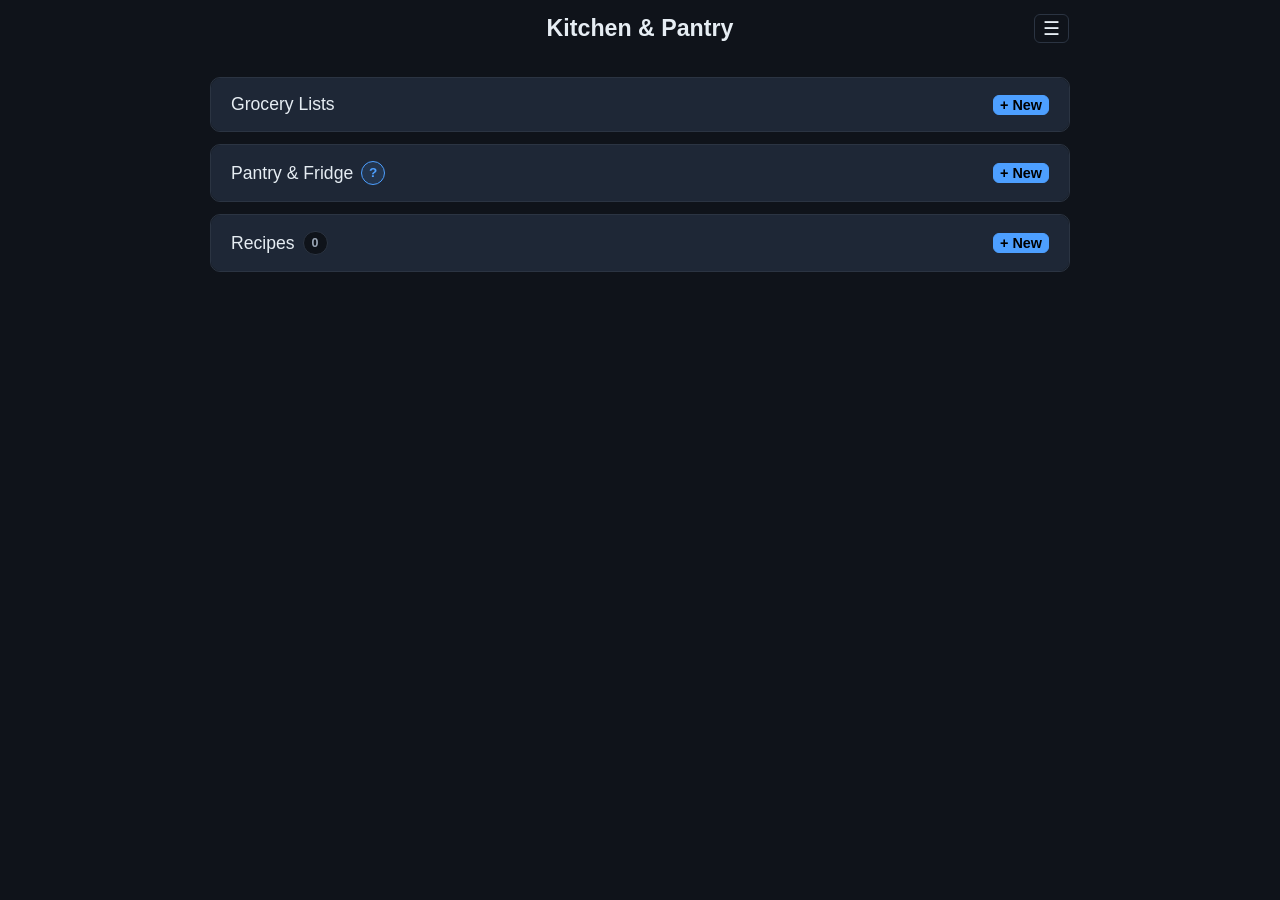
==== src/index.html @ dc0a0d73 "latest" ====
<!doctype html>
<html lang="en">
<head>
  <meta charset="utf-8" />
  <meta name="viewport" content="width=device-width, initial-scale=1" />
  <title>Kitchen & Pantry</title>
  <link rel="icon" type="image/svg+xml" href="./assets/icon-192.svg" />
  <link rel="apple-touch-icon" href="./assets/icon-192.svg" />
  <link rel="stylesheet" href="./styles.css?v=2026-06-21-20-28" />
</head>
<body>
  <div id="app-root" class="app-root">
    <header class="app-header">
      <div class="header-container">
        <h1 class="app-title">Kitchen & Pantry</h1>
        <div class="header-menu">
          <button
            type="button"
            class="header-menu-button"
            id="menu-button"
            title="Menu"
            aria-label="Open menu"
            aria-haspopup="true"
            aria-expanded="false"
            aria-controls="header-menu-list"
          >&#9776;</button>
          <div class="header-menu-list" id="header-menu-list" role="menu" hidden>
            <button type="button" class="header-menu-item" id="menu-install-button" role="menuitem">Install App</button>
            <button type="button" class="header-menu-item" id="menu-about-button" role="menuitem">About</button>
            <button type="button" class="header-menu-item" id="menu-uom-button" role="menuitem">Units of Measure</button>
            <button type="button" class="header-menu-item" id="menu-settings-button" role="menuitem">Settings</button>
          </div>
        </div>
      </div>
    </header>

    <nav class="tab-nav" aria-label="Primary">
      <div id="main-tabs" class="tab-list" role="tablist" aria-label="Kitchen and Pantry Sections"></div>
    </nav>

    <main class="page-main" id="page-main">
      <section id="main-content" class="main-content" aria-live="polite"></section>
      <section id="settings-content" class="settings-content" aria-live="polite"></section>
    </main>
  </div>

  <template id="main-tab-template">
    <button type="button" class="tab-button" role="tab" aria-selected="false">
      <span class="tab-label"></span>
      <span class="tab-inline-action" aria-hidden="true"></span>
    </button>
  </template>

  <template id="main-content-shell-template">
    <section class="content-shell" role="region">
      <div class="empty-state-card">
        <p class="empty-state-text"></p>
      </div>
      <div class="record-list" data-record-list></div>
    </section>
  </template>

  <template id="list-record-row-template">
    <button type="button" class="record-row">
      <span class="record-name"></span>
    </button>
  </template>

  <template id="detail-shell-template">
    <section class="detail-shell" role="region">
      <div class="detail-header">
        <button type="button" class="detail-back-button">&#8592; Home</button>
        <h2 class="detail-title"></h2>
        <div class="detail-actions"></div>
      </div>
      <div class="detail-item-list" data-detail-item-list></div>
      <div class="empty-state-card">
        <p class="empty-state-text"></p>
      </div>
    </section>
  </template>

  <template id="detail-item-row-template">
    <div class="detail-item-row">
      <span class="detail-item-qty-pill"></span>
      <div class="detail-item-content">
        <div class="detail-item-name"></div>
        <div class="detail-item-meta"></div>
      </div>
      <div class="detail-item-actions"></div>
    </div>
  </template>

  <template id="settings-toggle-template">
    <div class="settings-toggle-row">
      <label class="settings-toggle-label"></label>
      <button type="button" class="settings-toggle-switch settings-toggle-switch--off" role="switch" aria-checked="false"></button>
    </div>
  </template>

  <template id="modal-template">
    <div class="modal-overlay">
      <div class="modal-card" role="dialog" aria-modal="true">
        <div class="modal-footer">
          <button type="button" class="modal-button modal-button--secondary modal-cancel-button">Cancel</button>
          <h2 class="modal-title"></h2>
          <button type="button" class="modal-button modal-confirm-button"></button>
        </div>
        <div class="modal-body"></div>
      </div>
    </div>
  </template>

  <script src="./shared/ids.js?v=2026-06-21-20-28"></script>
  <script src="./shared/settings.js?v=2026-06-21-20-28"></script>
  <script src="./data/stores.js?v=2026-06-21-20-28"></script>
  <script src="./data/db.js?v=2026-06-21-20-28"></script>
  <script src="./ui/ui.js?v=2026-06-21-20-28"></script>
  <script src="./features/items/items-service.js?v=2026-06-21-20-28"></script>
  <script src="./features/categories/categories-service.js?v=2026-06-21-20-28"></script>
  <script src="./shared/item-discovery.js?v=2026-06-21-20-28"></script>
  <script src="./shared/item-entry-rules.js?v=2026-06-21-20-28"></script>
  <script src="./features/lists/lists-service.js?v=2026-06-21-20-28"></script>
  <script src="./features/lists/lists-page.js?v=2026-06-21-20-28"></script>
  <script src="./features/templates/templates-service.js?v=2026-06-21-20-28"></script>
  <script src="./features/templates/templates-page.js?v=2026-06-21-20-28"></script>
  <script src="./features/recipes/recipes-service.js?v=2026-06-21-20-28"></script>
  <script src="./features/recipes/recipes-page.js?v=2026-06-21-20-28"></script>
  <script src="./features/uom/uom-page.js?v=2026-06-21-20-28"></script>
  <script src="./features/settings/settings-page.js?v=2026-06-21-20-28"></script>
  <script src="./features/main/main-page.js?v=2026-06-21-20-28"></script>
  <script src="./app-router.js?v=2026-06-21-20-28"></script>
  <script src="./app-init.js?v=2026-06-21-20-28"></script>
  <script src="./main.js?v=2026-06-21-20-28"></script>
</body>
</html>
---- src/styles.css ----
:root {
  --color-bg: #0f131a;
  --color-surface: #171d26;
  --color-surface-hover: #1e2736;
  --color-surface-light: #1e2736;
  --color-surface-light-hover: #2b374d;
  --color-border: #2b3442;
  --color-text: #e6edf3;
  --color-muted: #9aa6b5;
  --color-disabled: #4f545b;
  --color-brand: #4d9fff;
  --color-brand-strong: #2e85ea;
  --shadow-soft: 0 1px 2px rgba(0, 0, 0, 0.35);
}

:root[data-theme="spring"] {
  --color-bg: #f1f9ec;
  --color-surface: #ffffff;
  --color-surface-hover: #eef7e7;
  --color-surface-light: #e9f3e1;
  --color-surface-light-hover: #dceccb;
  --color-border: #bdd6b0;
  --color-text: #21301f;
  --color-muted: #5c7558;
  --color-disabled: #8aa084;
  --color-brand: #79be6e;
  --color-brand-strong: #5ea653;
}

:root[data-theme="summer"] {
  --color-bg: #fff6df;
  --color-surface: #fffdf6;
  --color-surface-hover: #fff3cf;
  --color-surface-light: #ffefc3;
  --color-surface-light-hover: #ffe4a1;
  --color-border: #e5c993;
  --color-text: #2f250b;
  --color-muted: #76633a;
  --color-disabled: #a19170;
  --color-brand: #f6bb34;
  --color-brand-strong: #e49e00;
}

:root[data-theme="autumn"] {
  --color-bg: #25180f;
  --color-surface: #382418;
  --color-surface-hover: #4a2f20;
  --color-surface-light: #4f301f;
  --color-surface-light-hover: #66412a;
  --color-border: #7e583f;
  --color-text: #f3e3d1;
  --color-muted: #c4ab95;
  --color-disabled: #8f7663;
  --color-brand: #f28f3d;
  --color-brand-strong: #e67a20;
}

:root[data-theme="winter"] {
  --color-bg: #0f1a26;
  --color-surface: #162434;
  --color-surface-hover: #1d2f45;
  --color-surface-light: #22364d;
  --color-surface-light-hover: #2e4866;
  --color-border: #46627f;
  --color-text: #e7f2ff;
  --color-muted: #acc3dd;
  --color-disabled: #6f85a0;
  --color-brand: #7fc8ff;
  --color-brand-strong: #58afea;
}

* {
  box-sizing: border-box;
}

html,
body {
  margin: 0;
  padding: 0;
  min-height: 100%;
}

body {
  background: var(--color-bg);
  color: var(--color-text);
  font-family: "Segoe UI", Tahoma, Geneva, Verdana, sans-serif;
}

.app-root {
  min-height: 100vh;
}

.app-header {
  position: sticky;
  top: 0;
  z-index: 30;
  display: flex;
  justify-content: center;
  background: var(--color-bg);
  padding: 0.875rem 1.25rem;
}

.header-container {
  width: 100%;
  max-width: 900px;
  display: grid;
  grid-template-columns: 1fr auto 1fr;
  align-items: center;
}

.app-title {
  grid-column: 2;
  justify-self: center;
  margin: 0;
  font-size: 1.45rem;
  line-height: 1.2;
}

.header-menu {
  grid-column: 3;
  justify-self: end;
  position: relative;
  margin-right: 1.3rem;
}

.header-menu-button {
  background: transparent;
  border: 1px solid var(--color-border);
  color: var(--color-text);
  font-size: 1.2rem;
  line-height: 1;
  padding: 0.25rem 0.5rem;
  cursor: pointer;
  border-radius: 0.375rem;
}

.header-menu-button:hover {
  border-color: var(--color-brand);
}

.header-menu-button:focus-visible {
  outline: 2px solid var(--color-brand);
  outline-offset: 2px;
}

.header-menu-list {
  position: absolute;
  right: 0;
  top: calc(100% + 0.5rem);
  min-width: 10rem;
  padding: 0.375rem;
  border: 1px solid var(--color-border);
  border-radius: 0.5rem;
  background: var(--color-surface-light);
  box-shadow: 0 8px 24px rgba(0, 0, 0, 0.35);
  z-index: 40;
}

.header-menu-item {
  width: 100%;
  text-align: left;
  background: transparent;
  border: 1px solid transparent;
  color: var(--color-text);
  padding: 0.5rem 0.625rem;
  border-radius: 0.375rem;
  font-size: 0.92rem;
  cursor: pointer;
}

.header-menu-item:hover {
  background: var(--color-surface-light-hover);
  border-color: var(--color-border);
}

.header-menu-item:focus-visible {
  outline: 2px solid var(--color-brand);
  outline-offset: 1px;
}

.header-menu-item[aria-disabled="true"],
.header-menu-item:disabled {
  color: var(--color-disabled);
  cursor: not-allowed;
  opacity: 0.8;
}

.header-menu-item[aria-disabled="true"]:hover,
.header-menu-item:disabled:hover {
  background: transparent;
  border-color: transparent;
}

.tab-nav {
  position: sticky;
  top: 3.625rem;
  z-index: 20;
  background: var(--color-bg);
}

.tab-list {
  display: flex;
  justify-content: center;
  gap: 0.5rem;
  padding: 0.625rem 1.25rem 0 1.25rem;
  overflow-x: auto;
}

.tab-button {
  border: transparent;
  background: transparent;
  color: var(--color-muted);
  display: inline-flex;
  align-items: baseline;
  gap: 0.625rem;
  padding: 0.5rem 0.5rem 0.875rem 0.5rem;
  font-size: 0.95rem;
  cursor: pointer;
  white-space: nowrap;
}

.tab-label {
  font-weight: 500;
}

.tab-inline-action {
  display: inline;
  color: #000000;
  background: var(--color-brand);
  border: 1px solid var(--color-brand);
  border-radius: 999px;
  padding: 2px 0.5rem;
  font-size: 0.88rem;
  font-weight: 600;
  line-height: 1.2;
}

.tab-inline-action[aria-disabled="true"] {
  color: var(--color-disabled);
  background: transparent;
  border-color: var(--color-border);
  cursor: not-allowed;
  pointer-events: none;
}

.tab-button[aria-selected="true"] {
    border-bottom: solid 2px;
    border-color: var(--color-muted);
    border-top-left-radius: .5em;
    border-top-right-radius: .5rem;
}

.tab-button:focus-visible {
  outline: 2px solid var(--color-brand);
  outline-offset: 2px;
}

.page-main {
  max-width: 900px;
  margin: 0 auto;
  padding: 1.25rem;
}

.main-content {
  display: none;
}

.main-content.active {
  display: block;
}

.content-shell {
  display: grid;
  gap: 0;
}

.empty-state-card {
  margin-top: 0.5rem;
  border: 1px solid var(--color-border);
  border-radius: 0.625rem;
  padding: 1.125rem;
}

.empty-state-text {
  margin: 0;
  color: var(--color-text);
}

.record-list {
  display: grid;
}

.record-row {
  display: flex;
  align-items: center;
  justify-content: space-between;
  gap: 0.75rem;
  width: 100%;
  border: 1px solid var(--color-border);
  border-radius: 0.625rem;
  padding: 0.75rem 0.875rem;
  background: transparent;
  color: var(--color-text);
  font-family: inherit;
  font-size: 1rem;
  text-align: left;
  cursor: pointer;
}

.record-row:hover {
  border-color: var(--color-brand);
}

.record-row:focus-visible {
  outline: 2px solid var(--color-brand);
  outline-offset: 2px;
}

.record-name {
  font-weight: 500;
}

.record-actions {
  display: flex;
  align-items: center;
  gap: 0.5rem;
}

.record-action-button {
  display: inline-flex;
  align-items: center;
  justify-content: center;
  min-height: 2rem;
  border: 1px solid transparent;
  background: transparent;
  color: var(--color-brand);
  border-radius: 0.5rem;
  padding: 0.3125rem 0.625rem;
  font-size: 0.85rem;
  cursor: pointer;
}

.record-action-button:hover {
  border-color: var(--color-brand);
}

.record-action-button--danger {
  color: #e74c3c;
  border-color: #e74c3c;
}

.record-action-button--danger:hover {
  border-color: #c0392b;
  color: #c0392b;
}

/* Detail view */

.detail-shell {
  display: grid;
  gap: 0;
}

.detail-item-list {
  display: grid;
  gap: 0;
}

.detail-item-row {
  display: flex;
  align-items: center;
  gap: 0.75rem;
  border-top: 1px solid var(--color-border);
  padding: 0.625rem 0;
}

.detail-item-row:first-child {
  border-top: none;
}

.detail-item-row--toggleable {
  cursor: pointer;
}

.detail-item-row--crossed {
  background: rgba(231, 76, 60, 0.12);
}

.detail-item-content {
  min-width: 0;
  flex: 1;
}

.detail-item-name {
  font-weight: 500;
}

.detail-item-optional-label {
  color: var(--color-muted);
  font-weight: 400;
}

.detail-item-meta {
  margin-top: 0.25rem;
  color: var(--color-muted);
  font-size: 0.85rem;
}

.template-item-usage-pills {
  display: flex;
  flex-wrap: wrap;
  gap: 0.375rem;
  margin-top: 0.5rem;
}

.template-item-usage-pill {
  display: inline-flex;
  align-items: center;
  padding: 2px 0.5rem;
  border-radius: 999px;
  border: 1px solid var(--color-border);
  background: rgba(77, 159, 255, 0.12);
  color: #b8d5ff;
  font-size: 0.78rem;
  line-height: 1.2;
}

.template-detail-item-row--with-usage {
  row-gap: 0;
}

.template-detail-item-row {
  display: grid;
  grid-template-columns: minmax(0, 1fr) auto;
  column-gap: 0.75rem;
  align-items: center;
}

.template-detail-item-main {
  display: grid;
  grid-template-columns: auto minmax(0, 1fr);
  column-gap: 0.7rem;
  row-gap: 0.4rem;
  min-width: 0;
  align-items: center;
}

.template-detail-item-main .detail-item-qty-pill {
  grid-column: 1;
  grid-row: 1;
}

.template-detail-item-main .detail-item-content {
  grid-column: 2;
  grid-row: 1;
  min-width: 0;
}

.template-detail-item-main .template-item-usage-pills {
  grid-column: 1 / span 2;
  grid-row: 2;
  margin-top: 0;
}

.template-detail-item-row .detail-item-actions {
  grid-column: 2;
  justify-self: end;
  align-self: center;
}

.detail-item-actions {
  display: flex;
  align-items: center;
  gap: 0.5rem;
}

.detail-item-qty-pill {
  display: inline-flex;
  align-items: center;
  justify-content: center;
  min-width: 1.75rem;
  max-width: 6rem;
  padding: 2px 0.5rem;
  border-radius: 999px;
  border: 1px solid var(--color-border);
  background: var(--color-bg);
  color: var(--color-muted);
  font-size: 0.82rem;
  font-weight: 600;
  line-height: 1.2;
  flex-shrink: 0;
  white-space: nowrap;
  overflow: hidden;
  text-overflow: ellipsis;
}

.detail-header {
  display: flex;
  align-items: center;
  gap: 0.75rem;
  padding: 0.25rem 0 1rem 0;
  position: sticky;
  top: 3.25rem;
  background: var(--color-bg);
  z-index: 10;
}

.detail-back-button {
  background: transparent;
  border: none;
  color: var(--color-brand);
  font-size: 0.95rem;
  font-family: inherit;
  cursor: pointer;
  padding: 0.25rem 0;
  flex-shrink: 0;
}

.detail-back-button:hover {
  color: var(--color-brand-strong);
}

.detail-back-button:focus-visible {
  outline: 2px solid var(--color-brand);
  outline-offset: 2px;
}

.detail-title {
  flex: 1;
  margin: 0;
  font-size: 1.1rem;
  font-weight: 600;
  color: var(--color-text);
}

.detail-actions {
  display: flex;
  align-items: center;
  gap: 0.5rem;
}

.detail-add-button {
  display: inline-flex;
  align-items: center;
  justify-content: center;
  min-height: 2rem;
  font-size: 0.9rem;
  padding: 0.375rem 0.75rem;
}

.detail-overflow-menu {
  position: relative;
}

.detail-overflow-trigger {
  display: inline-flex;
  align-items: center;
  justify-content: center;
  min-height: 2rem;
  min-width: 2.625rem;
  text-align: center;
  padding-left: 0.625rem;
  padding-right: 0.625rem;
}

.detail-overflow-dots {
  display: inline-block;
  font-size: 1.2rem;
  font-weight: 700;
  line-height: 1;
  margin-top: -.64rem;
}

.detail-overflow-list {
  position: absolute;
  right: 0;
  top: calc(100% + 0.375rem);
  display: grid;
  min-width: 10rem;
  background: var(--color-surface);
  border: 1px solid var(--color-border);
  border-radius: 0.5rem;
  box-shadow: var(--shadow-soft);
  overflow: hidden;
  z-index: 5;
}

.detail-overflow-list.detail-overflow-list--up {
  top: auto;
  bottom: calc(100% + 0.375rem);
}

.detail-overflow-list[hidden] {
  display: none !important;
}

.detail-overflow-item {
  border: none;
  border-bottom: 1px solid var(--color-border);
  background: transparent;
  color: var(--color-text);
  padding: 0.625rem 0.75rem;
  text-align: left;
  font-size: 0.9rem;
  cursor: pointer;
}

.detail-overflow-item:last-child {
  border-bottom: none;
}

.detail-overflow-item:hover {
  background: rgba(77, 159, 255, 0.08);
}

.detail-overflow-item--danger {
  color: #e74c3c;
}

.detail-overflow-item:disabled {
  opacity: 0.4;
  cursor: default;
}

.detail-overflow-qty-row {
  display: flex;
  align-items: center;
  justify-content: space-between;
  padding: 0.375rem 0.5rem;
  border-bottom: 1px solid var(--color-border);
  gap: 0.25rem;
}

.detail-overflow-qty-btn {
  border: 1px solid var(--color-border);
  background: transparent;
  color: var(--color-text);
  width: 1.75rem;
  height: 1.75rem;
  border-radius: 0.375rem;
  font-size: 1.1rem;
  line-height: 1;
  cursor: pointer;
  display: flex;
  align-items: center;
  justify-content: center;
  flex-shrink: 0;
}

.detail-overflow-qty-btn:hover {
  background: rgba(77, 159, 255, 0.08);
}

.detail-overflow-qty-display {
  font-size: 0.9rem;
  color: var(--color-text);
  min-width: 1.75rem;
  text-align: center;
}

.detail-item-overflow-menu {
  position: relative;
}

.detail-item-overflow-trigger {
  display: inline-flex;
  align-items: center;
  justify-content: center;
  min-height: 0;
  min-width: 2.25rem;
  padding: 0 0.5rem;
}

.detail-item-overflow-dots {
  display: inline-block;
  font-size: 1.1rem;
  font-weight: 700;
  line-height: 1;
  margin-top: -.4rem;
}

.detail-item-overflow-menu .detail-overflow-list {
  right: 0;
  top: calc(100% + 0.375rem);
}

.detail-item-overflow-menu .detail-overflow-list.detail-overflow-list--up {
  top: auto;
  bottom: calc(100% + 0.375rem);
}

.crossed-off-section {
  margin-top: 1.125rem;
  border-top: 1px solid var(--color-border);
  padding-top: 0.75rem;
}

.crossed-off-header {
  display: flex;
  align-items: center;
  justify-content: space-between;
  gap: 0.625rem;
  margin-bottom: 0.375rem;
  background: rgba(231, 76, 60, 0.08);
  border-radius: 0.5rem;
  padding: 0.375rem 0.625rem;
}

.crossed-off-title {
  margin: 0;
  font-size: 0.95rem;
  font-weight: 600;
  color: #e59a93;
}

.crossed-off-menu .detail-overflow-list {
  right: 0;
  top: calc(100% + 0.375rem);
}

.crossed-off-empty {
  margin: 0;
  padding: 0.5rem 0;
  color: var(--color-muted);
  font-size: 0.9rem;
}

.crossed-off-action-button {
  padding: 0.25rem 0.625rem;
  margin-left: auto;
  border: 1px solid var(--color-border);
  background-color: var(--color-button-bg);
  color: var(--color-text);
  font-size: 0.85rem;
  font-weight: 500;
  cursor: pointer;
  border-radius: 0.25rem;
  transition: background-color 0.2s, color 0.2s;
  white-space: nowrap;
}

.crossed-off-action-button:hover {
  background-color: var(--color-button-hover-bg);
  color: var(--color-button-hover-text);
}

.crossed-off-action-button:disabled,
.crossed-off-action-button[aria-disabled="true"] {
  opacity: 0.55;
  cursor: not-allowed;
}

.crossed-off-action-button:disabled:hover,
.crossed-off-action-button[aria-disabled="true"]:hover {
  background-color: var(--color-button-bg);
  color: var(--color-text);
}

.crossed-off-action-delete:hover {
  background-color: #e59a93;
  color: #fff;
}

.recipe-ingredients-section,
.recipe-instructions-section {
  margin-top: 0.625rem;
  padding-top: 0.75rem;
}

.recipe-ingredients-header,
.recipe-instructions-header {
  display: flex;
  align-items: center;
  justify-content: space-between;
  gap: 0.625rem;
  margin-bottom: 0.5rem;
}

.recipe-ingredients-title,
.recipe-instructions-title {
  margin: 0;
  font-size: 1rem;
  font-weight: 600;
  color: var(--color-text);
}

.recipe-accordion-card {
  margin: 2px 0 1rem 0;
  border: 1px solid var(--color-border);
  border-radius: 0.625rem;
  background: var(--color-surface);
  overflow: visible;
}

.recipe-accordion-header {
  display: flex;
  align-items: center;
  justify-content: space-between;
  gap: 0.75rem;
  width: 100%;
  border: 0;
  background: var(--color-surface-light);
  color: var(--color-text);
  padding: 0.875rem 1rem;
  cursor: pointer;
  text-align: left;
  transition: background-color 0.2s ease;
  border-radius: 0.625rem;
}

.recipe-accordion-header.tags {
  padding: 0.65rem .75rem;
  cursor: default;
}

.recipe-accordion-header-actions {
  margin-left: auto;
  display: inline-flex;
  align-items: center;
  gap: 0.5rem;
}

.recipe-accordion-header:hover {
  background: var(--color-surface-light-hover);
}

.recipe-accordion-header:focus-visible {
  outline: 2px solid var(--color-brand);
  outline-offset: -2px;
}

.recipe-accordion-title {
  display: inline-flex;
  align-items: center;
}

.recipe-accordion-title {
  font-size: 1rem;
  font-weight: 600;
  color: var(--color-text);
}

.recipe-accordion-content {
  display: none;
  gap: 0.875rem;
  padding: 0.875rem 1rem;
}

.recipe-accordion-content.is-expanded {
  display: grid;
}

.recipe-version-select,
.recipe-version-save-button,
.recipe-version-secondary-button {
  border: 1px solid var(--color-border);
  background: var(--color-bg);
  color: var(--color-text);
  border-radius: 0.5rem;
  padding: 0.375rem 0.625rem;
  font-size: 0.86rem;
  cursor: pointer;
}

.recipe-version-select {
  min-width: 11.25rem;
}

.recipe-version-save-button,
.recipe-version-secondary-button {
  display: inline-flex;
  align-items: center;
  gap: 0.5rem;
}

.recipe-version-save-button:hover,
.recipe-version-secondary-button:hover,
.recipe-version-select:hover {
  border-color: var(--color-brand);
}

.recipe-version-note-section {
  display: grid;
  gap: 0.5rem;
}

.recipe-version-note-input {
  width: 100%;
  min-height: 6.5rem;
  resize: vertical;
  border: 1px solid var(--color-border);
  border-radius: 0.625rem;
  padding: 0.625rem 0.75rem;
  background: var(--color-bg);
  color: var(--color-text);
  font-size: 0.92rem;
  line-height: 1.4;
}

.recipe-version-name-input {
  width: 100%;
  border: 1px solid var(--color-border);
  border-radius: 0.5rem;
  padding: 0.5625rem 0.75rem;
  background: var(--color-bg);
  color: var(--color-text);
  font-size: 0.92rem;
  font-family: inherit;
  line-height: 1.4;
}

.recipe-version-name-input:focus {
  outline: none;
  border-color: var(--color-brand);
}

.recipe-version-name-input::placeholder {
  color: var(--color-muted);
}

.recipe-version-clone-row {
  display: flex;
  align-items: center;
  gap: 0.625rem;
  flex-wrap: wrap;
}

.recipe-version-delete-button {
  margin-left: auto;
  color: #e74c3c;
  border-color: #e74c3c;
}

.recipe-version-delete-button:hover {
  color: #c0392b;
  border-color: #c0392b;
}

.recipe-version-save-actions {
  margin-left: auto;
  display: inline-flex;
  align-items: center;
  gap: 0.625rem;
}

.recipe-version-save-status {
  color: var(--color-muted);
  font-size: 0.85rem;
  font-weight: 600;
}

.recipe-version-save-status.is-dirty {
  color: var(--color-brand-strong);
}

.recipe-description-readonly {
  margin: 0;
  color: var(--color-text);
  font-size: 0.92rem;
  line-height: 1.4;
}



.modal-inline-info {
  display: flex;
  align-items: center;
  gap: 0.5rem;
}

.modal-inline-info-text {
  margin: 0;
}

.modal-checklist {
  display: grid;
  border: 1px solid var(--color-border);
  border-radius: 0.5rem;
  overflow-y: auto;
  max-height: 13.125rem;
}

.modal-checklist-row {
  display: flex;
  align-items: center;
  gap: 0.625rem;
  padding: 0.5625rem 0.75rem;
  cursor: pointer;
  transition: background-color 0.15s;
}

.modal-checklist-row:hover {
  background: var(--color-surface-light-hover);
}

.modal-checklist-row:not(:last-child) {
  border-bottom: 1px solid var(--color-border);
}

.modal-checklist-checkbox {
  flex-shrink: 0;
  width: 1rem;
  height: 1rem;
  cursor: pointer;
  accent-color: var(--color-brand);
}

.modal-checklist-name {
  font-size: 0.95rem;
  color: var(--color-text);
  flex: 1;
}

.modal-checklist-qty {
  flex-shrink: 0;
  font-size: 0.8rem;
  color: var(--color-muted);
  font-weight: 600;
  white-space: nowrap;
}

.modal-toggle-group {
  display: flex;
  border: 1px solid var(--color-border);
  border-radius: 0.5rem;
  overflow: hidden;
}

.modal-toggle-button {
  flex: 1;
  padding: 0.5rem 0.75rem;
  border: none;
  background: var(--color-bg);
  color: var(--color-muted);
  font-size: 0.9rem;
  font-weight: 500;
  cursor: pointer;
  transition: background-color 0.15s, color 0.15s;
}

.modal-toggle-button:not(:last-child) {
  border-right: 1px solid var(--color-border);
}

.modal-toggle-button.is-active {
  background: var(--color-surface-light);
  color: var(--color-text);
}

.modal-toggle-button:hover:not(.is-active) {
  background: var(--color-surface-light-hover);
  color: var(--color-text);
}



@media (max-width: 640px) {
  .recipe-accordion-header {
    flex-wrap: wrap;
    gap: 0.375rem;
  }
}

.recipe-ingredients-empty,
.recipe-instructions-empty {
  margin: 0;
  color: var(--color-muted);
  font-size: 0.9rem;
}

.recipe-instruction-list {
  display: grid;
  gap: 0;
}

.recipe-instruction-row {
  display: grid;
  grid-template-columns: auto minmax(0, 1fr) auto;
  gap: 0.75rem;
  align-items: start;
  border-top: 1px solid var(--color-border);
  padding: 0.625rem 0;
}

.recipe-instruction-menu {
  align-self: start;
}

.recipe-instruction-menu .detail-overflow-trigger {
  min-height: 0;
  padding-top: 0;
  padding-bottom: 0;
}

.recipe-instruction-number {
  color: var(--color-muted);
  font-size: 0.9rem;
  font-weight: 600;
  min-width: 1.25rem;
}

.recipe-instruction-text {
  min-width: 0;
  color: var(--color-text);
  font-size: 0.94rem;
  line-height: 1.35;
}



.category-group {
  margin-bottom: 0.875rem;
}

.category-group:last-child {
  margin-bottom: 0;
}

.category-group-header {
  background: rgba(77, 159, 255, 0.12);
  border-radius: 0.5rem;
  padding: 0.375rem 0.625rem;
  margin: 0.375rem 0;
}

.category-group-title {
  margin: 0;
  font-size: 0.95rem;
  font-weight: 600;
  color: var(--color-brand);
}

/* Settings */

.settings-content {
  display: none;
}

.settings-content.active {
  display: block;
  width: 100%;
}

.settings-shell {
  display: grid;
  gap: 0.5rem;
  width: 100%;
  max-width: 900px;
  margin: 0 auto;
}

.settings-title {
  margin: 0 0 1.25rem 0;
  font-size: 1.15rem;
  font-weight: 600;
  color: var(--color-text);
}

.settings-header {
  display: grid;
  grid-template-columns: auto 1fr auto;
  align-items: center;
}

.settings-header .detail-title {
  text-align: center;
}

.settings-header-spacer {
  min-width: 3.5rem;
}

.settings-toggle-row {
  display: flex;
  align-items: flex-start;
  justify-content: space-between;
  width: 100%;
  box-sizing: border-box;
  padding: 0.75rem 0.875rem;
  border: 1px solid var(--color-border);
  border-radius: 0.625rem;
  margin-bottom: 0.625rem;
}

.settings-toggle-text {
  flex: 1;
  display: grid;
  gap: 0.375rem;
  padding-right: 0.875rem;
}

.settings-toggle-label {
  display: block;
  color: var(--color-text);
  font-size: 0.95rem;
  cursor: pointer;
}

.settings-toggle-description {
  margin: 2px 0 0 0;
  color: #b6c0cc;
  font-size: 0.88rem;
  line-height: 1.4;
}

.settings-toggle-switch {
  width: 3rem;
  height: 1.75rem;
  border: 1px solid var(--color-border);
  border-radius: 0.875rem;
  background: var(--color-surface);
  cursor: pointer;
  position: relative;
  flex-shrink: 0;
  padding: 2px;
  display: flex;
  align-items: center;
}

.settings-toggle-switch::after {
  content: '';
  width: 1.25rem;
  height: 1.25rem;
  border-radius: 50%;
  background: var(--color-muted);
  position: absolute;
  left: 2px;
  transition: left 0.2s ease;
}

.settings-toggle-switch--on {
  background: var(--color-brand);
  border-color: var(--color-brand);
}

.settings-toggle-switch--on::after {
  left: 1.625rem;
  background: #000;
}

.settings-toggle-switch:focus-visible {
  outline: 2px solid var(--color-brand);
  outline-offset: 2px;
}

.settings-body {
  display: grid;
  gap: 0.625rem;
  padding: 0.25rem 1.25rem 1.25rem 1.25rem;
}

/* ── Units of Measure Page ─────────────────────────────────── */

.uom-shell {
  display: flex;
  flex-direction: column;
  min-height: 0;
}

.uom-body {
  display: grid;
  gap: 0.75rem;
  align-content: start;
  padding: 0.75rem 0 1.5rem;
}

.uom-empty {
  padding: 1rem 0;
  color: var(--color-muted);
  font-size: 0.95rem;
}

.uom-group-section {
  display: grid;
  gap: 0;
  border: 1px solid var(--color-border);
  border-radius: 0.625rem;
}

.uom-group-header {
  display: flex;
  align-items: center;
  justify-content: space-between;
  gap: 0.5rem;
  border-radius: 0.625rem 0.625rem 0 0;
  padding: 0.5rem 0.875rem;
  background: var(--color-surface);
  border-bottom: 1px solid var(--color-border);
}

.uom-group-name {
  font-size: 0.88rem;
  font-weight: 600;
  color: var(--color-muted);
  text-transform: uppercase;
  letter-spacing: 0.04em;
}

.uom-group-actions {
  display: flex;
  align-items: center;
  gap: 0.25rem;
}

.uom-row {
  display: flex;
  align-items: center;
  gap: 0.5rem;
  padding: 0.5rem 0.875rem;
  border-top: 1px solid var(--color-border);
}

.uom-group-empty-row {
  padding: 0.5rem 0.875rem;
  border-top: 1px solid var(--color-border);
  color: var(--color-muted);
  font-size: 0.82rem;
  font-style: italic;
}

.uom-row-name-block {
  flex: 1;
  display: flex;
  align-items: baseline;
  gap: 0.375rem;
  min-width: 0;
}

.uom-row-name {
  font-size: 0.93rem;
  color: var(--color-text);
}

.uom-row-abbr {
  font-size: 0.8rem;
  color: var(--color-muted);
}

.uom-row-meta {
  flex-shrink: 0;
}

.uom-row-behavior {
  font-size: 0.78rem;
  color: var(--color-muted);
}

.uom-row-actions {
  display: flex;
  align-items: center;
  gap: 0.375rem;
  flex-shrink: 0;
}

.uom-add-button {
  font-size: 0.85rem;
  color: var(--color-brand);
  background: transparent;
  border: none;
  padding: 0.125rem 0.25rem;
  cursor: pointer;
  white-space: nowrap;
}

.uom-add-button:hover {
  color: var(--color-brand-strong);
}

.settings-uom-section {
  display: grid;
  gap: 0;
  border: 1px solid var(--color-border);
  border-radius: 0.625rem;
  overflow: hidden;
  margin-top: 0.375rem;
}

.settings-section-heading {
  display: flex;
  align-items: center;
  justify-content: space-between;
  padding: 0.625rem 0.875rem;
  background: var(--color-surface);
  font-size: 0.88rem;
  font-weight: 600;
  color: var(--color-muted);
  text-transform: uppercase;
  letter-spacing: 0.04em;
  border-bottom: 1px solid var(--color-border);
}

.settings-uom-add-button {
  font-size: 0.85rem;
  color: var(--color-brand);
  background: transparent;
  border: none;
  padding: 0.125rem 0.25rem;
  cursor: pointer;
}

.settings-uom-add-button:hover {
  color: var(--color-brand-strong);
}

.settings-uom-group-header {
  padding: 0.375rem 0.875rem 0.25rem;
  font-size: 0.78rem;
  font-weight: 600;
  color: var(--color-muted);
  text-transform: uppercase;
  letter-spacing: 0.04em;
  background: var(--color-bg);
  border-top: 1px solid var(--color-border);
}

.settings-uom-group-header:first-of-type {
  border-top: none;
}

.settings-uom-row {
  display: flex;
  align-items: center;
  gap: 0.75rem;
  padding: 0.5rem 0.875rem;
  border-top: 1px solid var(--color-border);
}

.settings-uom-name-block {
  flex: 1;
  display: flex;
  align-items: baseline;
  gap: 0.375rem;
  min-width: 0;
}

.settings-uom-name {
  font-size: 0.93rem;
  color: var(--color-text);
}

.settings-uom-abbr {
  font-size: 0.8rem;
  color: var(--color-muted);
}

.settings-uom-meta {
  display: flex;
  align-items: center;
  gap: 0.375rem;
  flex-shrink: 0;
}

.settings-uom-behavior {
  font-size: 0.78rem;
  color: var(--color-muted);
}

.settings-uom-inactive-tag {
  font-size: 0.72rem;
  padding: 1px 0.4rem;
  border-radius: 999px;
  border: 1px solid var(--color-border);
  color: var(--color-muted);
}

.settings-uom-edit-button {
  font-size: 0.82rem;
  color: var(--color-brand);
  background: transparent;
  border: none;
  padding: 0.125rem 0.25rem;
  cursor: pointer;
  flex-shrink: 0;
}

.settings-uom-edit-button:hover {
  color: var(--color-brand-strong);
}

.settings-uom-empty {
  padding: 0.75rem 0.875rem;
  color: var(--color-muted);
  font-size: 0.88rem;
  margin: 0;
}

.settings-row {
  display: flex;
  align-items: center;
  justify-content: space-between;
  flex-wrap: wrap;
  gap: 0.625rem;
  padding: 0.75rem 0.875rem;
  border: 1px solid var(--color-border);
  border-radius: 0.625rem;
}

.settings-row-label {
  color: var(--color-text);
  font-size: 0.95rem;
}

.settings-segment-control {
  display: flex;
  border: 1px solid var(--color-border);
  border-radius: 0.5rem;
  overflow: hidden;
  max-width: 100%;
}

.settings-segment-button {
  background: var(--color-surface);
  color: var(--color-text);
  border: none;
  border-right: 1px solid var(--color-border);
  padding: 0.375rem 0.875rem;
  font-size: 0.88rem;
  cursor: pointer;
  transition: background 0.15s;
  white-space: nowrap;
}

.settings-segment-button:last-child {
  border-right: none;
}

.settings-segment-button:hover {
  background: var(--color-surface-light-hover);
}

.settings-segment-button--active {
  background: var(--color-brand);
  color: #000;
  font-weight: 600;
}

.settings-segment-button--active:hover {
  background: var(--color-brand-strong);
}

.settings-segment-button:focus-visible {
  outline: 2px solid var(--color-brand);
  outline-offset: -2px;
}

@media (max-width: 640px) {
  .settings-row {
    align-items: stretch;
  }

  .settings-row-label {
    width: 100%;
  }

  .settings-segment-control {
    width: 100%;
    overflow-x: auto;
  }
}

/* Modal */

.modal-overlay {
  position: fixed;
  inset: 0;
  z-index: 100;
  background: rgba(0, 0, 0, 0.6);
  display: flex;
  flex-direction: column;
  padding: 0;
}

.modal-overlay--compact {
  flex-direction: row;
  align-items: center;
  justify-content: center;
  padding: 1.25rem;
}

.modal-card {
  background: var(--color-surface);
  border: none;
  border-radius: 0;
  padding: 1.5rem 1.25rem;
  width: 100%;
  max-width: 100%;
  height: 100%;
  display: flex;
  flex-direction: column;
  box-shadow: none;
  overflow-y: auto;
  margin: 0 auto;
}

.modal-card--compact {
  width: 100%;
  max-width: 460px;
  height: auto;
  max-height: min(90vh, 32.5rem);
  border: 1px solid var(--color-border);
  border-radius: 0.75rem;
  box-shadow: 0 8px 32px rgba(0, 0, 0, 0.5);
  padding: 1.25rem;
}

@media (min-width: 941px) {
  .modal-card {
    width: 900px;
    margin: 0 auto;
  }
}

.modal-title {
  margin: 0;
  font-size: 1.2rem;
  font-weight: 600;
  color: var(--color-text);
  text-align: center;
  line-height: 1.2;
  min-width: 0;
  white-space: nowrap;
  overflow: hidden;
  text-overflow: ellipsis;
}

.modal-body {
  flex: 1;
  margin-top: 0.75rem;
  overflow-y: auto;
}

.modal-item-form {
  display: grid;
  gap: 0.625rem;
}

.modal-field-label {
  color: var(--color-muted);
  font-size: 0.82rem;
  text-transform: uppercase;
  letter-spacing: 0.03em;
}

.modal-input-wrapper {
  position: relative;
}

.modal-suggestions {
  position: absolute;
  top: 100%;
  left: 0;
  right: 0;
  z-index: 10;
  display: grid;
  gap: 0.375rem;
  max-height: 25rem;
  overflow-y: auto;
  background: var(--color-surface);
  border: 1px solid var(--color-border);
  border-top: none;
  border-bottom-left-radius: 0.5rem;
  border-bottom-right-radius: 0.5rem;
  padding: 0.375rem;
}

.modal-suggestions[hidden] {
  display: none;
}

.modal-suggestion-row {
  display: flex;
  border-radius: .4rem;
  background: var(--color-border);
}

.modal-suggestion-main {
  flex: 1;
  border: 1px solid var(--color-border);
  background: transparent;
  color: var(--color-text);
  border-radius: 0.5rem;
  padding: 0.5rem 0.625rem;
  text-align: left;
  cursor: pointer;
}

.modal-suggestion-main[disabled] {
  cursor: default;
  opacity: 0.75;
}

.modal-suggestion-row--current-context .modal-suggestion-main {
  border-color: transparent;
}

.modal-suggestion-content {
  display: grid;
  gap: 0.25rem;
}

.modal-suggestion-name {
  font-size: 0.95rem;
}

.modal-suggestion-meta {
  color: var(--color-muted);
  font-size: 0.8rem;
}

.modal-suggestion-delete {
  align-self: center;
  border: transparent;
  background: transparent;
  color: #c95454;
  width: 2.25rem;
  min-width: 2.25rem;
  height: 2.25rem;
  cursor: pointer;
  font-size: 1.75rem;
}

.modal-suggestion-delete:hover {
  border-color: #e74c3c;
  color: #e74c3c;
}

.modal-error {
  margin: 0;
  color: #ff8f8f;
  font-size: 0.86rem;
}

.modal-input {
  width: 100%;
  background: var(--color-bg);
  border: 1px solid var(--color-border);
  border-radius: 0.5rem;
  color: var(--color-text);
  font-size: 0.95rem;
  font-family: inherit;
  padding: 0.5625rem 0.75rem;
}

.modal-quantity-row {
  display: flex;
  gap: 0.5rem;
  align-items: stretch;
}

.modal-quantity-input {
  flex: 1;
  min-width: 0;
}

.modal-uom-select {
  flex: 1;
  min-width: 0;
  background: var(--color-bg);
  border: 1px solid var(--color-border);
  border-radius: 0.5rem;
  color: var(--color-text);
  font-size: 0.9rem;
  font-family: inherit;
  padding: 0.5rem 0.5rem;
  cursor: pointer;
}

.modal-uom-select:focus {
  outline: none;
  border-color: var(--color-brand);
}

.modal-uom-select::-webkit-scrollbar {
  width: 6px;
}

.modal-uom-select::-webkit-scrollbar-track {
  background: var(--color-surface);
  border-radius: 0 0.5rem 0.5rem 0;
}

.modal-uom-select::-webkit-scrollbar-thumb {
  background: var(--color-border);
  border-radius: 999px;
}

.modal-uom-select::-webkit-scrollbar-thumb:hover {
  background: var(--color-muted);
}

.modal-input:focus {
  outline: none;
  border-color: var(--color-brand);
}

.modal-message {
  margin: 0;
  color: var(--color-text);
  font-size: 0.95rem;
}

.modal-link {
  color: var(--color-brand);
  text-decoration: underline;
}

.modal-link:hover {
  color: var(--color-brand-strong);
}

.modal-about-content {
  display: grid;
  gap: 1rem;
  padding: 0.625rem 0 0.375rem;
  text-align: center;
}

.modal-about-line {
  line-height: 1.5;
}

.modal-footer {
  display: grid;
  grid-template-columns: auto 1fr auto;
  align-items: center;
  gap: 0.625rem;
  position: sticky;
  top: 0;
  z-index: 2;
  background: var(--color-surface);
  padding-bottom: 0.75rem;
  border-bottom: 1px solid var(--color-border);
  flex-shrink: 0;
}

.modal-button {
  display: inline-flex;
  align-items: center;
  justify-content: center;
  width: auto;
  justify-self: start;
  white-space: nowrap;
  border-radius: 0.5rem;
  padding: 0.5rem 1rem;
  font-size: 0.9rem;
  font-weight: 500;
  font-family: inherit;
  cursor: pointer;
}

.modal-confirm-button {
  justify-self: end;
}

.modal-button--secondary {
  background: transparent;
  border: 1px solid var(--color-border);
  color: var(--color-text);
}

.modal-button--secondary:hover {
  border-color: var(--color-muted);
}

.modal-button--primary {
  background: var(--color-brand);
  border: 1px solid var(--color-brand);
  color: #000;
  font-weight: 600;
}

.modal-button--primary:hover {
  background: var(--color-brand-strong);
  border-color: var(--color-brand-strong);
}

.modal-button--danger {
  background: #c0392b;
  border: 1px solid #c0392b;
  color: #fff;
  font-weight: 600;
}

.modal-button--danger:hover {
  background: #a93226;
  border-color: #a93226;
}

/* Accordion Layout Styles */
.accordion-container {
  display: flex;
  flex-direction: column;
  gap: 0.75rem;
}

.accordion-section {
  border: 1px solid var(--color-border);
  background: var(--color-surface);
  border-radius: 0.625rem;
  overflow: visible;
}

.accordion-header {
  display: flex;
  justify-content: space-between;
  align-items: center;
  padding: 1rem 1.25rem;
  background: var(--color-surface-light);
  cursor: pointer;
  -webkit-user-select: none;
  user-select: none;
  transition: background-color 0.2s ease;
  border-radius: 0.625rem;
}

.accordion-header:hover {
  background: var(--color-surface-light-hover);
}

.accordion-header:focus-visible {
  outline: 2px solid var(--color-brand);
  outline-offset: -2px;
}

.accordion-label {
  display: inline-flex;
  align-items: center;
  gap: 0.5rem;
  font-size: 1.1rem;
  font-weight: 500;
  color: var(--color-text);
}

.accordion-count-badge {
  display: inline-flex;
  align-items: center;
  justify-content: center;
  min-width: 1.5rem;
  height: 1.5rem;
  padding: 0 0.5rem;
  border: 1px solid var(--color-border);
  border-radius: 999px;
  background: var(--color-bg);
  color: var(--color-muted);
  font-size: 0.78rem;
  font-weight: 600;
  line-height: 1;
}

.accordion-info-wrap {
  position: relative;
  display: inline-flex;
  align-items: center;
}

.accordion-info-icon {
  display: inline-flex;
  align-items: center;
  justify-content: center;
  width: 1.5rem;
  height: 1.5rem;
  border: 1px solid var(--color-brand);
  border-radius: 999px;
  background: rgba(77, 159, 255, 0.12);
  color: var(--color-brand);
  font-size: 0.85rem;
  font-weight: 700;
  line-height: 1;
  cursor: help;
  padding: 0;
}

.accordion-info-icon:hover,
.accordion-info-icon:focus-visible {
  background: rgba(77, 159, 255, 0.2);
  border-color: var(--color-brand-strong);
  color: var(--color-brand-strong);
}

.accordion-info-icon:focus-visible {
  outline: 2px solid var(--color-brand);
  outline-offset: 2px;
}

.accordion-info-tooltip {
  position: absolute;
  left: 50%;
  top: calc(100% + 0.625rem);
  transform: translateX(-50%);
  width: min(20rem, 72vw);
  padding: 0.625rem 0.75rem;
  border: 1px solid var(--color-border);
  border-radius: 0.5rem;
  background: var(--color-surface-light);
  color: var(--color-text);
  font-size: 0.85rem;
  line-height: 1.35;
  box-shadow: 0 8px 24px rgba(0, 0, 0, 0.35);
  opacity: 0;
  visibility: hidden;
  pointer-events: none;
  transition: opacity 0.14s ease;
  z-index: 60;
}

.accordion-info-tooltip::after {
  content: '';
  position: absolute;
  left: 50%;
  bottom: 100%;
  transform: translateX(-50%);
  border-left: 0.375rem solid transparent;
  border-right: 0.375rem solid transparent;
  border-bottom: 0.375rem solid var(--color-surface-light);
}

.accordion-info-wrap:hover .accordion-info-tooltip,
.accordion-info-wrap:focus-within .accordion-info-tooltip {
  opacity: 1;
  visibility: visible;
}

.accordion-actions {
  display: flex;
  gap: 0.5rem;
}

.accordion-new-button {
  background: var(--color-brand);
  border: 1px solid var(--color-brand);
  color: #000;
  font-weight: 600;
  border-radius: 0.375rem;
  cursor: pointer;
  font-size: 0.9rem;
  transition: background-color 0.2s ease;
}

.accordion-new-button:hover {
  background: var(--color-brand-strong);
  border-color: var(--color-brand-strong);
}

.accordion-new-button:focus-visible {
  outline: 2px solid var(--color-brand);
  outline-offset: 2px;
}

.accordion-content {
  max-height: 0;
  overflow: hidden;
  transition: max-height 0.3s ease;
}

.accordion-content.expanded {
  max-height: 125rem;
}

.recipe-filter-wrap {
  display: flex;
  align-items: center;
  gap: 0.625rem;
  padding: 0.75rem 1.25rem 0.375rem 1.25rem;
}

.recipe-filter-input {
  flex: 1;
  min-width: 0;
  border: 1px solid var(--color-border);
  border-radius: 0.5rem;
  padding: 0.5rem 0.625rem;
  background: var(--color-surface);
  color: var(--color-text);
  font: inherit;
}

.recipe-filter-input:focus-visible {
  outline: 2px solid var(--color-brand);
  outline-offset: 1px;
}

.recipe-filter-count {
  color: var(--color-muted);
  font-size: 0.82rem;
  white-space: nowrap;
}

.accordion-record-row {
  display: flex;
  align-items: center;
  justify-content: space-between;
  gap: 0.75rem;
  padding: 0.75rem 1.25rem;
  border-top: 1px solid var(--color-border);
  cursor: pointer;
  transition: background-color 0.15s ease;
}

.accordion-record-row:first-child {
  border-top: none;
}

.accordion-record-row:hover {
  background: rgba(77, 159, 255, 0.08);
}

.recipe-row-tags {
  display: inline-flex;
  align-items: center;
  gap: 0.375rem;
  flex-wrap: wrap;
  justify-content: flex-end;
}

.recipe-row-tag-pill {
  border: 1px solid var(--color-border);
  border-radius: 999px;
  padding: 0.125rem 0.5rem;
  font-size: 0.76rem;
  line-height: 1.2;
  color: var(--color-muted);
  background: var(--color-surface);
}

.recipe-tags-lead {
  width: 100%;
  display: flex;
  align-items: center;
  gap: 0.5rem;
  min-width: 0;
}

.recipe-tags-picker {
  position: relative;
  flex: 0 0 auto;
  cursor: pointer;
}

.recipe-tags-button {
    border: none;
    border-radius: 0.25rem;
    min-width: 0;
    min-height: 0;
    padding: 0;
    background: transparent;
    color: var(--color-brand);
    font-size: 2.35rem;
    line-height: .5;
    transform: rotate(60deg);
    font-weight: bolder;
    cursor: pointer;
}

.recipe-tags-button:disabled {
  cursor: default;
  opacity: 0.7;
}

.recipe-tags-button:focus-visible {
  outline: 2px solid var(--color-brand);
  outline-offset: 2px;
}

.recipe-tags-dropdown {
  position: absolute;
  top: calc(100% + 0.375rem);
  left: 0;
  min-width: 13rem;
  max-width: min(20rem, 85vw);
  display: grid;
  gap: 0.375rem;
  padding: 0.5rem;
  border: 1px solid var(--color-border);
  border-radius: 0.5rem;
  background: var(--color-surface-light);
  box-shadow: 0 8px 24px rgba(0, 0, 0, 0.35);
  z-index: 70;
}

.recipe-tags-dropdown[hidden] {
  display: none;
}

.recipe-tags-input {
  width: 100%;
  border: 1px solid var(--color-border);
  border-radius: 0.375rem;
  padding: 0.375rem 0.5rem;
  background: var(--color-surface);
  color: var(--color-text);
  font: inherit;
}

.recipe-tags-options {
  display: grid;
  gap: 0.25rem;
  max-height: 10rem;
  overflow-y: auto;
}

.recipe-tags-option {
  text-align: left;
  border: 1px solid var(--color-border);
  border-radius: 0.375rem;
  background: var(--color-surface);
  color: var(--color-text);
  padding: 0.25rem 0.5rem;
  cursor: pointer;
}

.recipe-tags-option:hover {
  background: var(--color-surface-light-hover);
}

.recipe-tags-options-empty {
  color: var(--color-muted);
  font-size: 0.82rem;
  padding: 0.125rem 0;
}

.recipe-tags-list {
  display: flex;
  align-items: center;
  gap: 0.375rem;
  flex-wrap: wrap;
  min-width: 0;
}

.recipe-tag-pill {
  display: inline-flex;
  align-items: center;
  gap: 0.35rem;
  border: 1px solid var(--color-border);
  border-radius: 999px;
  padding: 0.24rem 0.58rem;
  font-size: 0.8rem;
  line-height: 1.2;
  background: var(--color-surface);
  color: var(--color-text);
}

.recipe-tag-label {
  display: inline-block;
}

.recipe-tag-remove-button {
  border: none;
  background: transparent;
  color: var(--color-muted);
  font-size: 0.82rem;
  line-height: 1;
  padding: 0;
  cursor: pointer;
}

.recipe-tag-remove-button:hover {
  color: var(--color-brand);
}

.recipe-tag-remove-button:focus-visible {
  outline: 2px solid var(--color-brand);
  outline-offset: 2px;
  border-radius: 0.25rem;
}

.recipe-tag-empty {
  display: inline-flex;
  align-items: center;
  gap: 0.28rem;
  color: var(--color-muted);
  font-size: 0.85rem;
}

.recipe-tag-empty-arrow {
  margin-top: -.25rem;
  font-size: 1.75em;
  line-height: 1;
}

.recipe-tag-empty-text {
  line-height: 1.2;
}

.list-item-count-pill {
  display: inline-flex;
  align-items: center;
  justify-content: center;
  min-width: 1.75rem;
  padding: 2px 0.5rem;
  border-radius: 999px;
  border: 1px solid var(--color-border);
  background: var(--color-bg);
  color: var(--color-muted);
  font-size: 0.82rem;
  font-weight: 600;
  line-height: 1.2;
  flex-shrink: 0;
}

.empty-state-message {
  padding: 1rem 1.25rem;
  color: var(--color-muted);
  font-size: 0.95rem;
  text-align: center;
}

@media (max-width: 640px) {
  .app-header {
    padding: 0.75rem 0.875rem;
  }

  .tab-nav {
    top: 3.375rem;
  }

  .tab-list {
    padding: 0.5rem 0.875rem;
  }

  .page-main {
    padding: 0.875rem;
  }

  .empty-state-card {
    padding: 0.875rem;
  }

  .tab-inline-action {
    font-size: 0.82rem;
  }

  .recipe-filter-wrap {
    flex-wrap: wrap;
    padding-top: 0.625rem;
  }
}
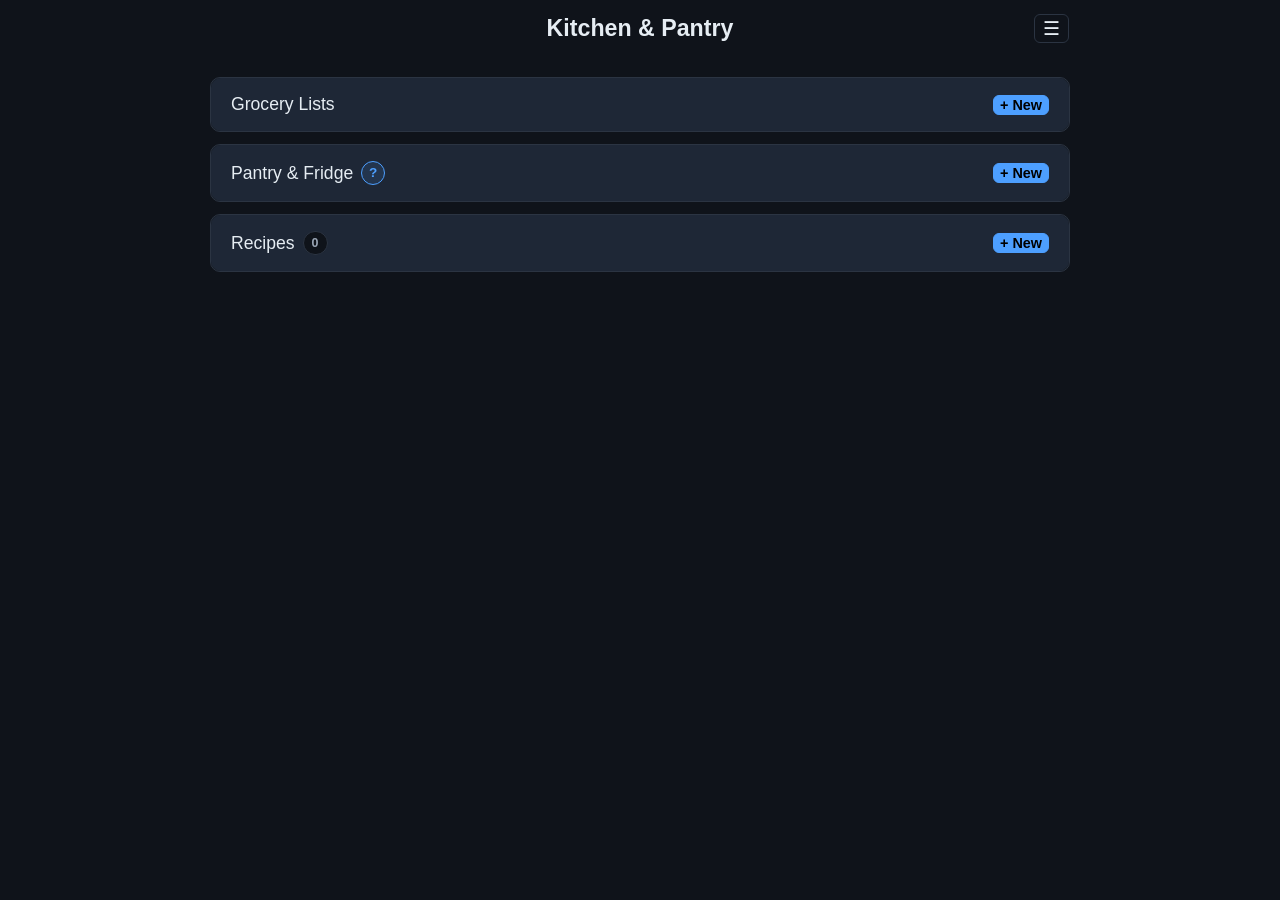
==== commit 1e332224: "implement import/export workflows" ====
--- a/src/index.html
+++ b/src/index.html
@@ -6,7 +6,7 @@
   <title>Kitchen & Pantry</title>
   <link rel="icon" type="image/svg+xml" href="./assets/icon-192.svg" />
   <link rel="apple-touch-icon" href="./assets/icon-192.svg" />
-  <link rel="stylesheet" href="./styles.css?v=2026-06-21-20-28" />
+  <link rel="stylesheet" href="./styles.css?v=2026-06-22-23-55" />
 </head>
 <body>
   <div id="app-root" class="app-root">
@@ -111,27 +111,28 @@
     </div>
   </template>
 
-  <script src="./shared/ids.js?v=2026-06-21-20-28"></script>
-  <script src="./shared/settings.js?v=2026-06-21-20-28"></script>
-  <script src="./data/stores.js?v=2026-06-21-20-28"></script>
-  <script src="./data/db.js?v=2026-06-21-20-28"></script>
-  <script src="./ui/ui.js?v=2026-06-21-20-28"></script>
-  <script src="./features/items/items-service.js?v=2026-06-21-20-28"></script>
-  <script src="./features/categories/categories-service.js?v=2026-06-21-20-28"></script>
-  <script src="./shared/item-discovery.js?v=2026-06-21-20-28"></script>
-  <script src="./shared/item-entry-rules.js?v=2026-06-21-20-28"></script>
-  <script src="./features/lists/lists-service.js?v=2026-06-21-20-28"></script>
-  <script src="./features/lists/lists-page.js?v=2026-06-21-20-28"></script>
-  <script src="./features/templates/templates-service.js?v=2026-06-21-20-28"></script>
-  <script src="./features/templates/templates-page.js?v=2026-06-21-20-28"></script>
-  <script src="./features/recipes/recipes-service.js?v=2026-06-21-20-28"></script>
-  <script src="./features/recipes/recipes-page.js?v=2026-06-21-20-28"></script>
-  <script src="./features/uom/uom-page.js?v=2026-06-21-20-28"></script>
-  <script src="./features/settings/settings-page.js?v=2026-06-21-20-28"></script>
-  <script src="./features/main/main-page.js?v=2026-06-21-20-28"></script>
-  <script src="./app-router.js?v=2026-06-21-20-28"></script>
-  <script src="./app-init.js?v=2026-06-21-20-28"></script>
-  <script src="./main.js?v=2026-06-21-20-28"></script>
+  <script src="./shared/ids.js?v=2026-05-17-00-59"></script>
+  <script src="./shared/settings.js?v=2026-05-17-00-59"></script>
+  <script src="./data/stores.js?v=2026-06-22-23-05"></script>
+  <script src="./data/db.js?v=2026-06-22-23-05"></script>
+  <script src="./ui/ui.js?v=2026-06-22-23-55"></script>
+  <script src="./features/items/items-service.js?v=2026-05-17-00-59"></script>
+  <script src="./features/categories/categories-service.js?v=2026-05-17-00-59"></script>
+  <script src="./shared/item-discovery.js?v=2026-05-17-00-59"></script>
+  <script src="./shared/item-entry-rules.js?v=2026-05-17-00-59"></script>
+  <script src="./features/lists/lists-service.js?v=2026-05-17-00-59"></script>
+  <script src="./features/lists/lists-page.js?v=2026-05-17-00-59"></script>
+  <script src="./features/templates/templates-service.js?v=2026-05-17-00-59"></script>
+  <script src="./features/templates/templates-page.js?v=2026-05-17-00-59"></script>
+  <script src="./features/recipes/recipes-service.js?v=2026-05-17-00-59"></script>
+  <script src="./features/recipes/recipes-page.js?v=2026-05-17-00-59"></script>
+  <script src="./features/uom/uom-page.js?v=2026-05-17-00-59"></script>
+  <script src="./features/settings/import-export-service.js?v=2026-06-22-23-35"></script>
+  <script src="./features/settings/settings-page.js?v=2026-06-22-23-55"></script>
+  <script src="./features/main/main-page.js?v=2026-05-17-00-59"></script>
+  <script src="./app-router.js?v=2026-05-17-00-59"></script>
+  <script src="./app-init.js?v=2026-05-17-00-59"></script>
+  <script src="./main.js?v=2026-05-17-00-59"></script>
 </body>
 </html>
 
--- a/src/styles.css
+++ b/src/styles.css
@@ -395,11 +395,6 @@
   font-weight: 500;
 }
 
-.detail-item-optional-label {
-  color: var(--color-muted);
-  font-weight: 400;
-}
-
 .detail-item-meta {
   margin-top: 0.25rem;
   color: var(--color-muted);
@@ -1543,6 +1538,42 @@
   outline-offset: -2px;
 }
 
+.settings-inline-actions {
+  display: inline-flex;
+  gap: 0.5rem;
+  align-items: center;
+}
+
+.settings-action-button {
+  border: 1px solid var(--color-border);
+  border-radius: 0.5rem;
+  padding: 0.375rem 0.875rem;
+  font-size: 0.88rem;
+  background: var(--color-surface);
+  color: var(--color-text);
+  cursor: pointer;
+  transition: background 0.15s;
+}
+
+.settings-action-button:hover {
+  background: var(--color-surface-light-hover);
+}
+
+.settings-action-button:disabled {
+  opacity: 0.6;
+  cursor: default;
+}
+
+.settings-action-button--danger {
+  border-color: #e74c3c;
+  color: #e74c3c;
+}
+
+.settings-action-button--danger:hover {
+  border-color: #c0392b;
+  color: #c0392b;
+}
+
 @media (max-width: 640px) {
   .settings-row {
     align-items: stretch;
@@ -1555,6 +1586,14 @@
   .settings-segment-control {
     width: 100%;
     overflow-x: auto;
+  }
+
+  .settings-inline-actions {
+    width: 100%;
+  }
+
+  .settings-action-button {
+    flex: 1;
   }
 }
 
@@ -1797,6 +1836,47 @@
   margin: 0;
   color: var(--color-text);
   font-size: 0.95rem;
+}
+
+.modal-choice-row {
+  display: grid;
+  grid-template-columns: auto 1fr;
+  gap: 0.75rem;
+  align-items: start;
+  padding: 0.75rem 0.875rem;
+  border: 1px solid var(--color-border);
+  border-radius: 0.625rem;
+  background: var(--color-surface);
+  cursor: pointer;
+}
+
+.modal-choice-row--danger {
+  border-color: #e4b4af;
+}
+
+.modal-choice-radio {
+  margin: 0.2rem 0 0;
+  width: 1rem;
+  height: 1rem;
+  accent-color: var(--color-brand);
+}
+
+.modal-choice-content {
+  display: grid;
+  gap: 0.25rem;
+}
+
+.modal-choice-title {
+  color: var(--color-text);
+  font-size: 0.95rem;
+  font-weight: 600;
+}
+
+.modal-choice-description {
+  margin: 0;
+  color: var(--color-muted);
+  font-size: 0.88rem;
+  line-height: 1.4;
 }
 
 .modal-link {
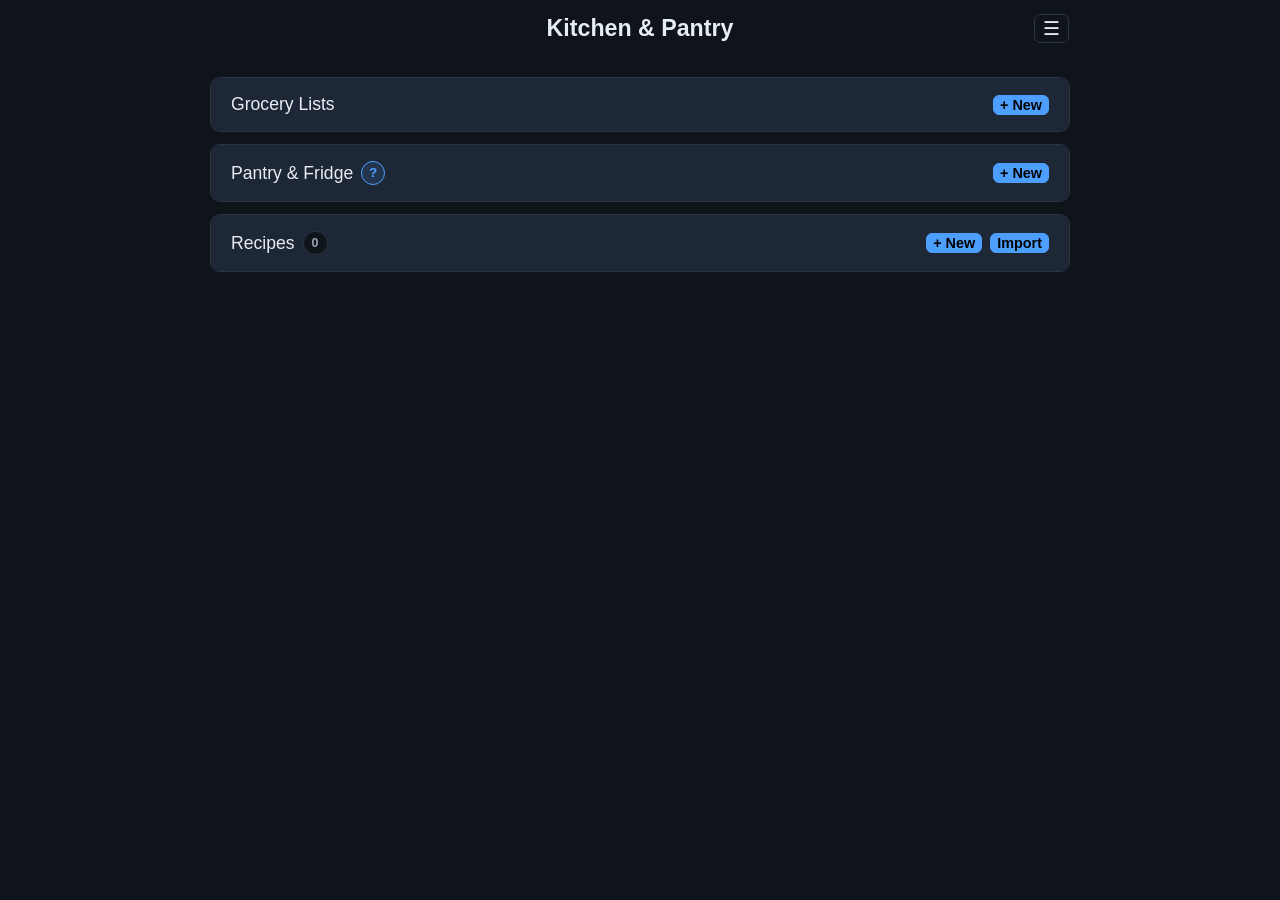
==== commit ea72b103: "release: 2026-06-28-13-58" ====
--- a/src/index.html
+++ b/src/index.html
@@ -6,7 +6,7 @@
   <title>Kitchen & Pantry</title>
   <link rel="icon" type="image/svg+xml" href="./assets/icon-192.svg" />
   <link rel="apple-touch-icon" href="./assets/icon-192.svg" />
-  <link rel="stylesheet" href="./styles.css?v=2026-06-22-23-55" />
+  <link rel="stylesheet" href="./styles.css?v=2026-06-28-13-58" />
 </head>
 <body>
   <div id="app-root" class="app-root">
@@ -111,28 +111,28 @@
     </div>
   </template>
 
-  <script src="./shared/ids.js?v=2026-05-17-00-59"></script>
-  <script src="./shared/settings.js?v=2026-05-17-00-59"></script>
-  <script src="./data/stores.js?v=2026-06-22-23-05"></script>
-  <script src="./data/db.js?v=2026-06-22-23-05"></script>
-  <script src="./ui/ui.js?v=2026-06-22-23-55"></script>
-  <script src="./features/items/items-service.js?v=2026-05-17-00-59"></script>
-  <script src="./features/categories/categories-service.js?v=2026-05-17-00-59"></script>
-  <script src="./shared/item-discovery.js?v=2026-05-17-00-59"></script>
-  <script src="./shared/item-entry-rules.js?v=2026-05-17-00-59"></script>
-  <script src="./features/lists/lists-service.js?v=2026-05-17-00-59"></script>
-  <script src="./features/lists/lists-page.js?v=2026-05-17-00-59"></script>
-  <script src="./features/templates/templates-service.js?v=2026-05-17-00-59"></script>
-  <script src="./features/templates/templates-page.js?v=2026-05-17-00-59"></script>
-  <script src="./features/recipes/recipes-service.js?v=2026-05-17-00-59"></script>
-  <script src="./features/recipes/recipes-page.js?v=2026-05-17-00-59"></script>
-  <script src="./features/uom/uom-page.js?v=2026-05-17-00-59"></script>
-  <script src="./features/settings/import-export-service.js?v=2026-06-22-23-35"></script>
-  <script src="./features/settings/settings-page.js?v=2026-06-22-23-55"></script>
-  <script src="./features/main/main-page.js?v=2026-05-17-00-59"></script>
-  <script src="./app-router.js?v=2026-05-17-00-59"></script>
-  <script src="./app-init.js?v=2026-05-17-00-59"></script>
-  <script src="./main.js?v=2026-05-17-00-59"></script>
+  <script src="./shared/ids.js?v=2026-06-28-13-58"></script>
+  <script src="./shared/settings.js?v=2026-06-28-13-58"></script>
+  <script src="./data/stores.js?v=2026-06-28-13-58"></script>
+  <script src="./data/db.js?v=2026-06-28-13-58"></script>
+  <script src="./ui/ui.js?v=2026-06-28-13-58"></script>
+  <script src="./features/items/items-service.js?v=2026-06-28-13-58"></script>
+  <script src="./features/categories/categories-service.js?v=2026-06-28-13-58"></script>
+  <script src="./shared/item-discovery.js?v=2026-06-28-13-58"></script>
+  <script src="./shared/item-entry-rules.js?v=2026-06-28-13-58"></script>
+  <script src="./features/lists/lists-service.js?v=2026-06-28-13-58"></script>
+  <script src="./features/lists/lists-page.js?v=2026-06-28-13-58"></script>
+  <script src="./features/templates/templates-service.js?v=2026-06-28-13-58"></script>
+  <script src="./features/templates/templates-page.js?v=2026-06-28-13-58"></script>
+  <script src="./features/recipes/recipes-service.js?v=2026-06-28-13-58"></script>
+  <script src="./features/recipes/recipes-page.js?v=2026-06-28-13-58"></script>
+  <script src="./features/uom/uom-page.js?v=2026-06-28-13-58"></script>
+  <script src="./features/settings/import-export-service.js?v=2026-06-28-13-58"></script>
+  <script src="./features/settings/settings-page.js?v=2026-06-28-13-58"></script>
+  <script src="./features/main/main-page.js?v=2026-06-28-13-58"></script>
+  <script src="./app-router.js?v=2026-06-28-13-58"></script>
+  <script src="./app-init.js?v=2026-06-28-13-58"></script>
+  <script src="./main.js?v=2026-06-28-13-58"></script>
 </body>
 </html>
 
@@ -151,3 +151,6 @@
 
 
 
+
+
+
--- a/src/styles.css
+++ b/src/styles.css
@@ -395,6 +395,11 @@
   font-weight: 500;
 }
 
+.detail-item-optional-label {
+  color: var(--color-muted);
+  font-weight: 400;
+}
+
 .detail-item-meta {
   margin-top: 0.25rem;
   color: var(--color-muted);
@@ -1777,6 +1782,84 @@
   color: var(--color-text);
   font-size: 0.95rem;
   font-family: inherit;
+
+.timed-notice {
+  position: fixed;
+  right: 1rem;
+  bottom: 1rem;
+  z-index: 120;
+  display: flex;
+  align-items: flex-start;
+  gap: 0.5rem;
+  min-width: 16rem;
+  max-width: min(30rem, calc(100vw - 2rem));
+  padding: 0.75rem 0.75rem 0.75rem 0.875rem;
+  border: 1px solid var(--color-border);
+  border-radius: 0.625rem;
+  background: var(--color-surface);
+  box-shadow: 0 10px 28px rgba(0, 0, 0, 0.35);
+  opacity: 0;
+  transform: translateY(0.35rem);
+  transition: opacity 0.18s ease, transform 0.18s ease;
+}
+
+.timed-notice--visible {
+  opacity: 1;
+  transform: translateY(0);
+}
+
+.timed-notice-text {
+  display: grid;
+  gap: 0.25rem;
+  min-width: 0;
+}
+
+.timed-notice-title {
+  font-size: 0.92rem;
+  font-weight: 600;
+  color: var(--color-text);
+}
+
+.timed-notice-message {
+  margin: 0;
+  font-size: 0.86rem;
+  line-height: 1.35;
+  color: var(--color-muted);
+}
+
+.timed-notice-close {
+  border: none;
+  background: transparent;
+  color: var(--color-muted);
+  width: 1.5rem;
+  height: 1.5rem;
+  margin-left: auto;
+  border-radius: 0.35rem;
+  cursor: pointer;
+  font-size: 1.1rem;
+  line-height: 1;
+  padding: 0;
+}
+
+.timed-notice-close:hover {
+  background: var(--color-surface-light);
+  color: var(--color-text);
+}
+
+.timed-notice-close:focus-visible {
+  outline: 2px solid var(--color-brand);
+  outline-offset: 1px;
+}
+
+@media (max-width: 640px) {
+  .timed-notice {
+    right: 0.75rem;
+    left: 0.75rem;
+    bottom: 0.75rem;
+    min-width: 0;
+    max-width: none;
+  }
+}
   padding: 0.5625rem 0.75rem;
 }
 
@@ -1830,6 +1913,61 @@
 .modal-input:focus {
   outline: none;
   border-color: var(--color-brand);
+}
+
+.modal-hint {
+  margin: 0;
+  color: var(--color-muted);
+  font-size: 0.86rem;
+  line-height: 1.35;
+}
+
+.modal-batch-stepper {
+  display: grid;
+  grid-template-columns: repeat(3, 1fr);
+  align-items: center;
+  width: 12rem;
+  border: 1px solid var(--color-border);
+  border-radius: 0.625rem;
+  background: var(--color-bg);
+  overflow: hidden;
+}
+
+.modal-batch-stepper-button {
+  appearance: none;
+  border: none;
+  background: transparent;
+  color: var(--color-text);
+  font-size: 1.2rem;
+  font-weight: 700;
+  min-height: 2.5rem;
+  cursor: pointer;
+}
+
+.modal-batch-stepper-button:hover:not(:disabled) {
+  background: var(--color-surface);
+}
+
+.modal-batch-stepper-button:disabled {
+  opacity: 0.45;
+  cursor: default;
+}
+
+.modal-batch-stepper-value {
+  text-align: center;
+  font-size: 1rem;
+  font-weight: 600;
+  color: var(--color-text);
+  border-left: 1px solid var(--color-border);
+  border-right: 1px solid var(--color-border);
+  min-height: 2.5rem;
+  display: flex;
+  align-items: center;
+  justify-content: center;
+}
+
+.modal-batch-stepper--locked .modal-batch-stepper-value {
+  color: var(--color-muted);
 }
 
 .modal-message {
@@ -1877,6 +2015,171 @@
   color: var(--color-muted);
   font-size: 0.88rem;
   line-height: 1.4;
+}
+
+.modal-conflict-form {
+  gap: 0.5rem;
+}
+
+.modal-conflict-apply-row {
+  display: inline-flex;
+  align-items: center;
+  gap: 0.5rem;
+  margin-top: 0.25rem;
+  color: var(--color-text);
+  font-size: 0.9rem;
+}
+
+.modal-conflict-actions {
+  display: flex;
+  flex-wrap: wrap;
+  gap: 0.5rem;
+  margin-top: 0.5rem;
+}
+
+.modal-conflict-actions .modal-button {
+  justify-self: auto;
+}
+
+.modal-card--import-review {
+  max-width: 640px;
+}
+
+.modal-import-review {
+  display: grid;
+  gap: 0.75rem;
+}
+
+.modal-import-review-intro {
+  margin: 0;
+}
+
+.modal-import-section {
+  border: 1px solid var(--color-border);
+  border-radius: 0.625rem;
+  padding: 0.625rem 0.75rem;
+  display: grid;
+  gap: 0.5rem;
+  background: var(--color-bg);
+}
+
+.modal-import-section-title {
+  margin: 0;
+  font-size: 0.95rem;
+  font-weight: 600;
+  color: var(--color-text);
+}
+
+.modal-import-line {
+  margin: 0;
+  font-size: 0.9rem;
+  color: var(--color-text);
+}
+
+.modal-import-metrics {
+  display: grid;
+  gap: 0.5rem;
+}
+
+.modal-import-metric {
+  display: flex;
+  align-items: center;
+  justify-content: space-between;
+  gap: 0.75rem;
+  border: 1px solid var(--color-border);
+  border-radius: 0.5rem;
+  padding: 0.5rem 0.625rem;
+  background: var(--color-surface);
+}
+
+.modal-import-metric-label {
+  font-size: 0.88rem;
+  color: var(--color-text);
+}
+
+.modal-import-metric-value {
+  min-width: 1.75rem;
+  text-align: right;
+  font-size: 0.92rem;
+  font-weight: 700;
+  color: var(--color-brand);
+}
+
+.modal-import-note {
+  margin: 0;
+  font-size: 0.88rem;
+  color: var(--color-muted);
+}
+
+.modal-import-warning {
+  border-color: #e4b4af;
+}
+
+.modal-import-warning-list {
+  margin: 0;
+  padding-left: 1.125rem;
+  display: grid;
+  gap: 0.25rem;
+  color: var(--color-text);
+  font-size: 0.88rem;
+  line-height: 1.35;
+}
+
+.modal-import-danger-note {
+  margin: 0;
+  border: 1px solid #e4b4af;
+  border-radius: 0.5rem;
+  padding: 0.625rem 0.75rem;
+  background: rgba(228, 180, 175, 0.12);
+  color: var(--color-text);
+  font-size: 0.88rem;
+  line-height: 1.35;
+}
+
+.modal-import-decisions {
+  display: grid;
+  gap: 0.5rem;
+}
+
+.modal-import-decision {
+  width: 100%;
+  border: 1px solid var(--color-border);
+  border-radius: 0.625rem;
+  background: var(--color-surface-light);
+  color: var(--color-text);
+  text-align: left;
+  padding: 0.625rem 0.75rem;
+  display: grid;
+  gap: 0.25rem;
+  cursor: pointer;
+}
+
+.modal-import-decision:hover {
+  border-color: var(--color-brand);
+  background: var(--color-surface-light-hover);
+}
+
+.modal-import-decision:focus-visible {
+  outline: 2px solid var(--color-brand);
+  outline-offset: 2px;
+}
+
+.modal-import-decision--danger {
+  border-color: #e4b4af;
+}
+
+.modal-import-decision--safe {
+  border-color: var(--color-border);
+}
+
+.modal-import-decision-title {
+  font-size: 0.94rem;
+  font-weight: 600;
+}
+
+.modal-import-decision-description {
+  font-size: 0.85rem;
+  color: var(--color-muted);
 }
 
 .modal-link {
@@ -2208,6 +2511,48 @@
   align-items: center;
   gap: 0.5rem;
   min-width: 0;
+
+.recipe-batch-size-section {
+  display: grid;
+  gap: 0.5rem;
+  margin: 0.5rem 0 0.875rem 0;
+  padding: 0.75rem 0.875rem;
+  border: 1px solid var(--color-border);
+  border-radius: 0.625rem;
+  background: var(--color-surface);
+}
+
+.recipe-batch-size-row {
+  display: flex;
+  align-items: center;
+  justify-content: space-between;
+  gap: 1rem;
+  flex-wrap: wrap;
+}
+
+.recipe-batch-size-text {
+  display: grid;
+  gap: 0.25rem;
+  min-width: 0;
+}
+
+.recipe-batch-size-label {
+  color: var(--color-text);
+  font-size: 0.95rem;
+  font-weight: 600;
+}
+
+.recipe-batch-size-hint {
+  margin: 0;
+  color: var(--color-muted);
+  font-size: 0.86rem;
+  line-height: 1.35;
+}
+
+.recipe-batch-size-stepper-wrap {
+  display: inline-flex;
+  align-items: center;
+}
 }
 
 .recipe-tags-picker {
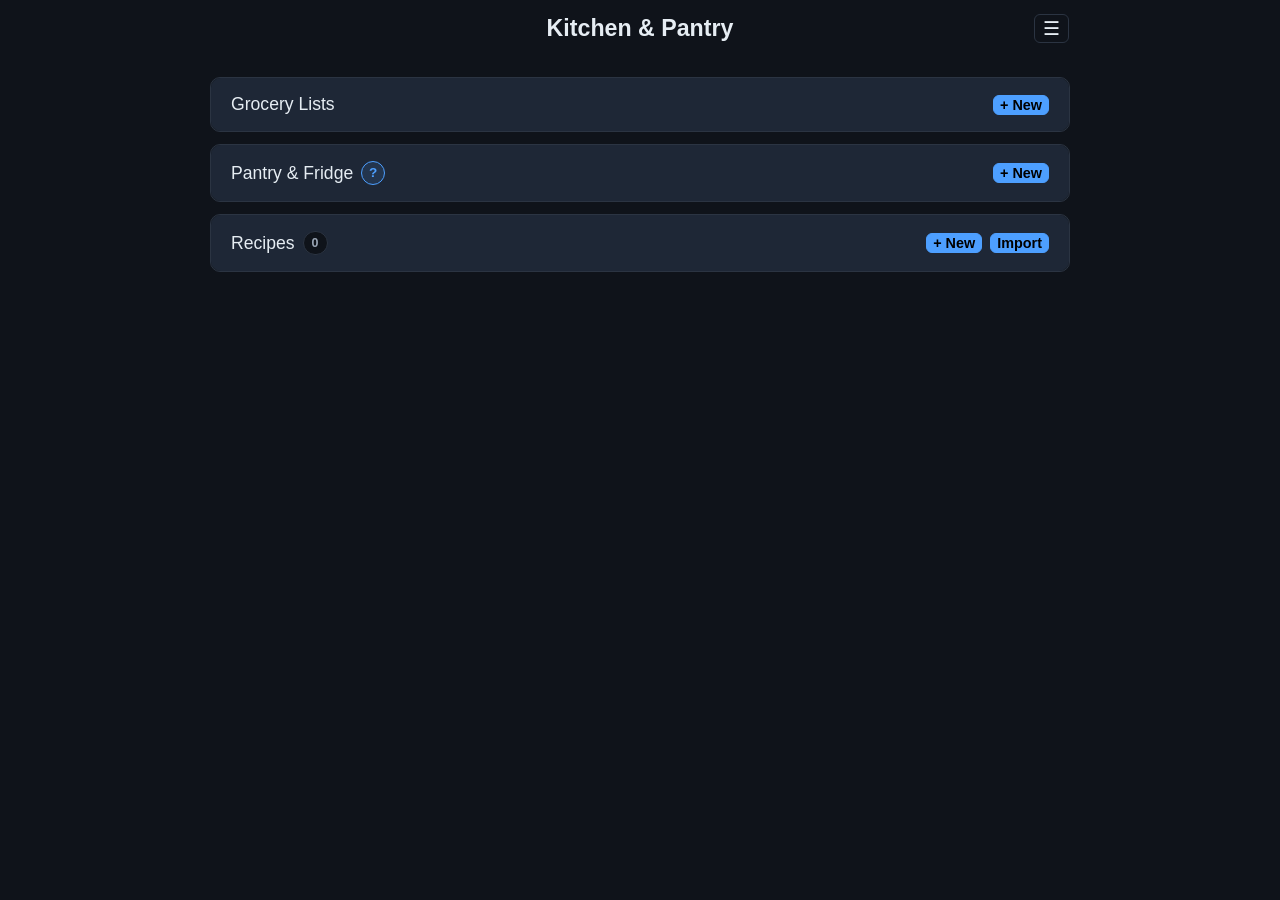
==== commit 695b959c: "release: 2026-06-28-14-51" ====
--- a/src/index.html
+++ b/src/index.html
@@ -6,7 +6,7 @@
   <title>Kitchen & Pantry</title>
   <link rel="icon" type="image/svg+xml" href="./assets/icon-192.svg" />
   <link rel="apple-touch-icon" href="./assets/icon-192.svg" />
-  <link rel="stylesheet" href="./styles.css?v=2026-06-28-13-58" />
+  <link rel="stylesheet" href="./styles.css?v=2026-06-28-14-51" />
 </head>
 <body>
   <div id="app-root" class="app-root">
@@ -111,28 +111,28 @@
     </div>
   </template>
 
-  <script src="./shared/ids.js?v=2026-06-28-13-58"></script>
-  <script src="./shared/settings.js?v=2026-06-28-13-58"></script>
-  <script src="./data/stores.js?v=2026-06-28-13-58"></script>
-  <script src="./data/db.js?v=2026-06-28-13-58"></script>
-  <script src="./ui/ui.js?v=2026-06-28-13-58"></script>
-  <script src="./features/items/items-service.js?v=2026-06-28-13-58"></script>
-  <script src="./features/categories/categories-service.js?v=2026-06-28-13-58"></script>
-  <script src="./shared/item-discovery.js?v=2026-06-28-13-58"></script>
-  <script src="./shared/item-entry-rules.js?v=2026-06-28-13-58"></script>
-  <script src="./features/lists/lists-service.js?v=2026-06-28-13-58"></script>
-  <script src="./features/lists/lists-page.js?v=2026-06-28-13-58"></script>
-  <script src="./features/templates/templates-service.js?v=2026-06-28-13-58"></script>
-  <script src="./features/templates/templates-page.js?v=2026-06-28-13-58"></script>
-  <script src="./features/recipes/recipes-service.js?v=2026-06-28-13-58"></script>
-  <script src="./features/recipes/recipes-page.js?v=2026-06-28-13-58"></script>
-  <script src="./features/uom/uom-page.js?v=2026-06-28-13-58"></script>
-  <script src="./features/settings/import-export-service.js?v=2026-06-28-13-58"></script>
-  <script src="./features/settings/settings-page.js?v=2026-06-28-13-58"></script>
-  <script src="./features/main/main-page.js?v=2026-06-28-13-58"></script>
-  <script src="./app-router.js?v=2026-06-28-13-58"></script>
-  <script src="./app-init.js?v=2026-06-28-13-58"></script>
-  <script src="./main.js?v=2026-06-28-13-58"></script>
+  <script src="./shared/ids.js?v=2026-06-28-14-51"></script>
+  <script src="./shared/settings.js?v=2026-06-28-14-51"></script>
+  <script src="./data/stores.js?v=2026-06-28-14-51"></script>
+  <script src="./data/db.js?v=2026-06-28-14-51"></script>
+  <script src="./ui/ui.js?v=2026-06-28-14-51"></script>
+  <script src="./features/items/items-service.js?v=2026-06-28-14-51"></script>
+  <script src="./features/categories/categories-service.js?v=2026-06-28-14-51"></script>
+  <script src="./shared/item-discovery.js?v=2026-06-28-14-51"></script>
+  <script src="./shared/item-entry-rules.js?v=2026-06-28-14-51"></script>
+  <script src="./features/lists/lists-service.js?v=2026-06-28-14-51"></script>
+  <script src="./features/lists/lists-page.js?v=2026-06-28-14-51"></script>
+  <script src="./features/templates/templates-service.js?v=2026-06-28-14-51"></script>
+  <script src="./features/templates/templates-page.js?v=2026-06-28-14-51"></script>
+  <script src="./features/recipes/recipes-service.js?v=2026-06-28-14-51"></script>
+  <script src="./features/recipes/recipes-page.js?v=2026-06-28-14-51"></script>
+  <script src="./features/uom/uom-page.js?v=2026-06-28-14-51"></script>
+  <script src="./features/settings/import-export-service.js?v=2026-06-28-14-51"></script>
+  <script src="./features/settings/settings-page.js?v=2026-06-28-14-51"></script>
+  <script src="./features/main/main-page.js?v=2026-06-28-14-51"></script>
+  <script src="./app-router.js?v=2026-06-28-14-51"></script>
+  <script src="./app-init.js?v=2026-06-28-14-51"></script>
+  <script src="./main.js?v=2026-06-28-14-51"></script>
 </body>
 </html>
 
@@ -154,3 +154,4 @@
 
 
 
+
